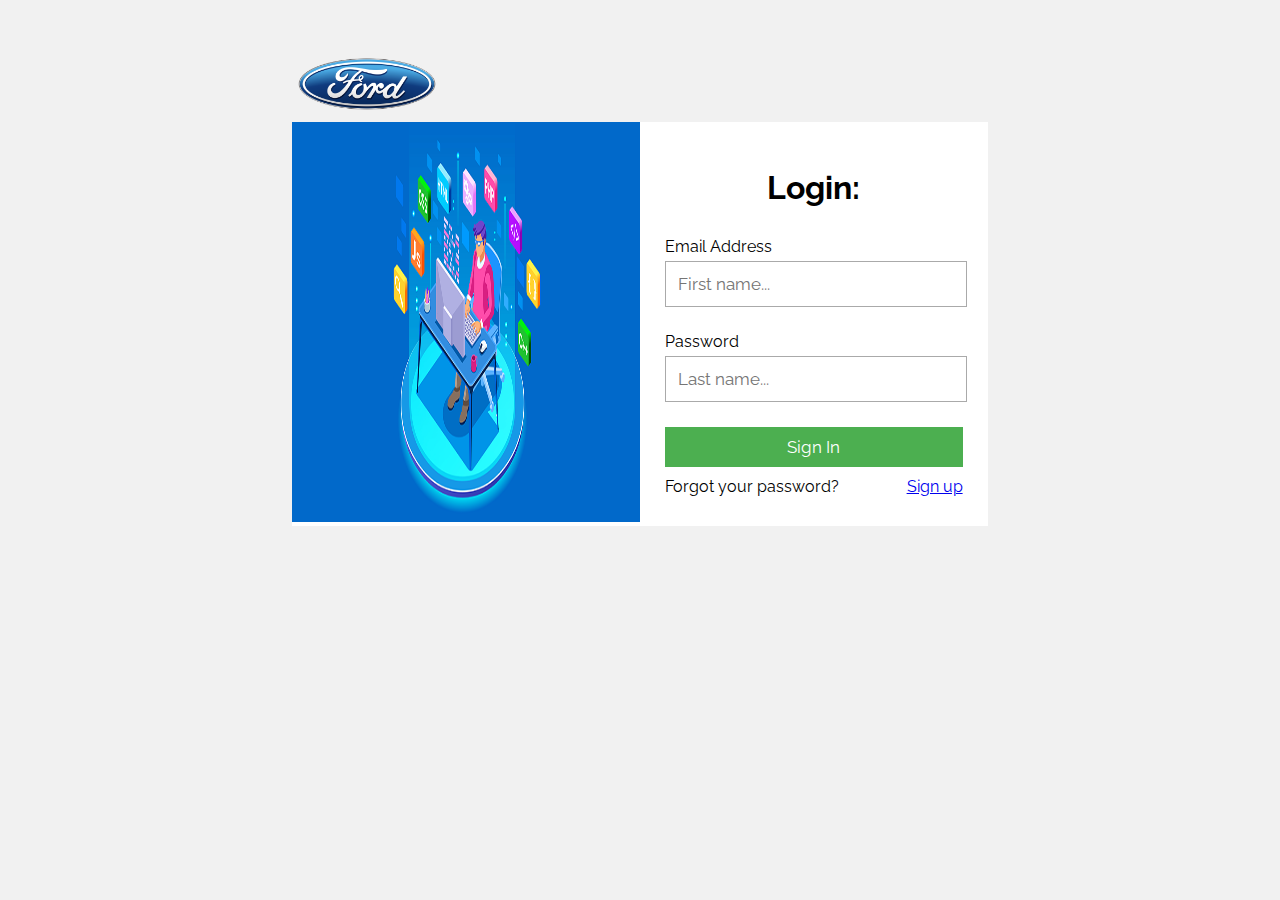
==== index.html @ 46ed227c "change in resposive screen in login page" ====
<!DOCTYPE html>
<html>
<meta name="viewport" content="width=device-width, initial-scale=1.0">
<link href="https://fonts.googleapis.com/css?family=Raleway" rel="stylesheet">

<head>
    <link rel="stylesheet" href="./assets/css/custom.css">
</head>

<body class="bg-off-white">
    <div class="bg-off-white">
        <form id="regFormlogin">
            <div class="text-center">
                <img src="./assets/image/ford-logo.png" width="150px">
            </div>
            <div class="bg-white">
                <div class="row">
                    <div class="column-image box-size hide">
                        <img src="./assets/image/development.png" class="w-100 height-form">
                    </div>
                    <div class="column-form box-size height-form" style="padding: 25px;">
                        <div>
                            <h1>Login:</h1>
                            <div class="padding-tb">
                                Email Address
                                <input placeholder="First name..." name="fname" class="form-control border-b">
                            </div>
                            <div class="padding-tb">
                                Password
                                <input placeholder="Last name..." name="lname" class="form-control border-b">
                            </div>
                        </div>
                        <div class="padding-tb">
                            <button type="button" class="border-r">Sign In</button>
                        </div>
                        <div>
                            <span>Forgot your password?</span><span class="float-r"> <a href="register.html"> Sign up
                                </a></span>
                        </div>
                    </div>
                </div>
            </div>

        </form>
    </div>

</body>

</html>
---- assets/css/custom.css ----
.box-size {
  box-sizing: border-box;
}
/* body {
  background-color: #f1f1f1;
} */

#regForm {
  background-color: #ffffff;
  /* margin: 100px auto; */
  font-family: Raleway;
  width: 50%;
  min-width: 350px;
  height: 400px;
}
#regForm1 {
  /* margin: 100px auto; */
  font-family: Raleway;
  width: 50%;
  min-width: 350px;
}
#regFormlogin {
  /* background-color: #ffffff; */
  margin: 50px auto;
  font-family: Raleway;
  /* padding: 40px; */
  width: 55%;
  /* height: 300; */
  min-width: 480px;
}

h1 {
  text-align: center;  
}

input {
  padding-left: 12px;
  padding-top: 12px;
  padding-bottom: 12px;
  margin-top: 5px;
  margin-bottom: 5px;
  width: 100%;
  font-size: 17px;
  font-family: Raleway;
  border: 1px solid #aaaaaa;
}

/* Mark input boxes that gets an error on validation: */
input.invalid {
  background-color: #ffdddd;
}

/* Hide all steps by default: */
.tab {
  display: none;
}

button {
  background-color: #4CAF50;
  color: #ffffff;
  border: none;
  padding: 10px 20px;
  font-size: 17px;
  font-family: Raleway;
  cursor: pointer;
  width: 100%;
}

button:hover {
  opacity: 0.8;
}

#prevBtn {
  background-color: #bbbbbb;
}

/* Make circles that indicate the steps of the form: */
.step {
  height: 15px;
  width: 15px;
  margin: 0 2px;
  background-color: #bbbbbb;
  border: none;  
  border-radius: 50%;
  display: inline-block;
  opacity: 0.5;
}

.step.active {
  opacity: 1;
}

/* Mark the steps that are finished and valid: */
.step.finish {
  background-color: #4CAF50;
}
.bg-white{
  background-color: #ffffff;
}
.set-m-w{
width: 70%;  margin: 50px auto;
}
.dot-button{
  text-align:center;margin-top: 15px;
}
.w-100{
  width: 100%;
}
.w-50{
  width: 50%;
}

.float-l{
  float: left;
}
.float-r{
  float: right;
}
.row:after {
  content: "";
  display: table;
  clear: both;
}
.column-image {
  float: left;
  width: 50%;
}
.column-form {
  float: left;
  width: 50%;
  /* padding: 25px; */
}
.height-form{
  height: 400px;
}
.height-form-reg{
  height: 400px;
}
.form-control{
  width: 96%;
}
.padding-tb{
  padding-top: 10px;
  padding-bottom: 10px;
}
.margin-tb{
  margin-top: 10px;
  margin-bottom: 10px;
}



/* new css step 1 2 3 */

    /* body {
        font-family: Lucida Sans, Arial, Helvetica, Sans-Serif;
        font-size: 13px;
        margin: 20px;
    } */

    #main {
        width: 55%;
        margin: 50px auto;
        /* border: solid 1px #b2b3b5; */
        -moz-border-radius: 10px;
        /* padding: 20px; */
        /* background-color: #f6f6f6; */
    }

    #header {
        text-align: center;
        border-bottom: solid 1px #b2b3b5;
        margin: 0 0 20px 0;
    }

    fieldset {
        border: none;
        /* width: 320px; */
    }

    legend {
        font-size: 18px;
        margin: 0px;
        padding: 10px 0px;
        color: #b0232a;
        font-weight: bold;
    }

    label {
        display: block;
        margin: 15px 0 5px;
    }

    /* input[type=text],
    input[type=password] {
        width: 300px;
        padding: 5px;
        border: solid 1px #000;
    } */

    .prev,
    .next {
        /* background-color: #b0232a;
        padding: 5px 10px;
        color: #fff; */
        text-decoration: none; 
        background-color: #4CAF50;
        color: #ffffff;
        border: none;
        padding: 10px 20px;
        font-size: 17px;
        font-family: Raleway;
        cursor: pointer;
        /* width: 50%; */
    }

    .prev:hover {
        background-color: #000;
        text-decoration: none;
    }

    .prev {
        float: left;
    }

    .next {
        float: right;
    }

    #steps {
        list-style: none;
        width: 100%;
        overflow: hidden;
        margin: 0px;
        padding: 0px;
    }

    #steps li {
        font-size: 24px;
        float: left;
        padding: 10px;
        color: #b0b1b3;
    }

    #steps li span {
        font-size: 11px;
        display: block;
    }

    #steps li.current {
        color: #000;
    }

    #makeWizard {
        background-color: #b0232a;
        color: #fff;
        padding: 5px 10px;
        text-decoration: none;
        font-size: 18px;
    }

    #makeWizard:hover {
        background-color: #000;
    }




@media (min-width: 0) and (max-width: 576px) {
  .hide{
    display: none;
  }
   .column-form{
    width: 100% !important;
  }
   #steps li{
    font-size: 31px!important;
  }
   #main{
    width: 90%;
  }
  .bg-off-white{
    background-color: white;
  }
  .text-center{
    text-align: center;
  }
    .border-b{
    border: none;
    border-bottom: 1px solid #ccc;;
  }
  .border-r{
    border-radius: 25px !important;
  }
}
@media (min-width: 576px) and (max-width: 768px) {
   .hide{
    display: none;
  }
   .column-form{
    width: 100% !important;
  }
   #steps li{
    font-size: 30px!important;
  }
   #main{
    width: 50%;
  }
  .bg-off-white{
    background-color: white;
  }
  .text-center{
    text-align: center;
  }
  .border-b{
    border: none;
    border-bottom: 1px solid #ccc;;
  }
    .border-r{
    border-radius: 25px !important;
  }
}
@media (min-width: 768px) and (max-width: 992px) {

  #main{
    width: 80%;
  } 
  .bg-off-white{
    background-color: #f1f1f1;
  }
  .body{
    background-color: #f1f1f1 !important;
  }
}
@media (min-width: 992px) and (max-width: 1199px) {
    #steps li{
    padding-left: 10px !important;
  }
  .bg-off-white{
    background-color: #f1f1f1;
  }
  .body{
    background-color: #f1f1f1 !important;
  }
}
@media (min-width: 1200px) {
  #steps li{
    padding-left: 35px !important;
  }
   .bg-off-white{
    background-color: #f1f1f1;
  }
  .body{
    background-color: #f1f1f1;
  }
}
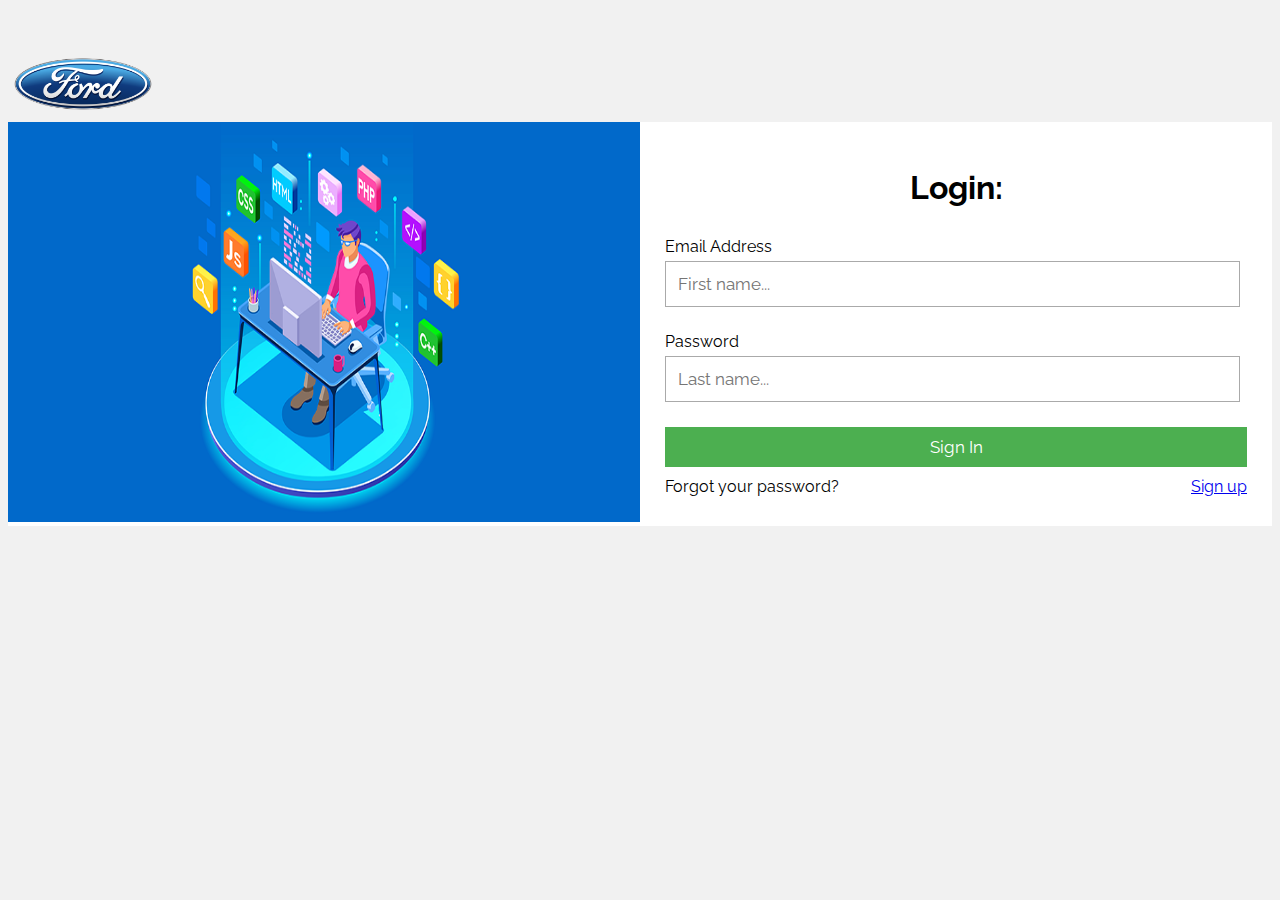
==== commit 8cd80fa3: "add left button and make reposive for mobile" ====
--- a/index.html
+++ b/index.html
@@ -10,6 +10,9 @@
 <body class="bg-off-white">
     <div class="bg-off-white">
         <form id="regFormlogin">
+            <div class="hide-b">
+                <img src="./assets/image/ic_back_arrow.png" width="30px">
+            </div>
             <div class="text-center">
                 <img src="./assets/image/ford-logo.png" width="150px">
             </div>
--- a/assets/css/custom.css
+++ b/assets/css/custom.css
@@ -1,32 +1,9 @@
 .box-size {
   box-sizing: border-box;
 }
-/* body {
-  background-color: #f1f1f1;
-} */
-
-#regForm {
-  background-color: #ffffff;
-  /* margin: 100px auto; */
-  font-family: Raleway;
-  width: 50%;
-  min-width: 350px;
-  height: 400px;
-}
-#regForm1 {
-  /* margin: 100px auto; */
-  font-family: Raleway;
-  width: 50%;
-  min-width: 350px;
-}
 #regFormlogin {
-  /* background-color: #ffffff; */
   margin: 50px auto;
   font-family: Raleway;
-  /* padding: 40px; */
-  width: 55%;
-  /* height: 300; */
-  min-width: 480px;
 }
 
 h1 {
@@ -149,22 +126,12 @@
 }
 
 
-
 /* new css step 1 2 3 */
-
-    /* body {
-        font-family: Lucida Sans, Arial, Helvetica, Sans-Serif;
-        font-size: 13px;
-        margin: 20px;
-    } */
 
     #main {
         width: 55%;
         margin: 50px auto;
-        /* border: solid 1px #b2b3b5; */
         -moz-border-radius: 10px;
-        /* padding: 20px; */
-        /* background-color: #f6f6f6; */
     }
 
     #header {
@@ -175,7 +142,6 @@
 
     fieldset {
         border: none;
-        /* width: 320px; */
     }
 
     legend {
@@ -190,19 +156,8 @@
         display: block;
         margin: 15px 0 5px;
     }
-
-    /* input[type=text],
-    input[type=password] {
-        width: 300px;
-        padding: 5px;
-        border: solid 1px #000;
-    } */
-
     .prev,
     .next {
-        /* background-color: #b0232a;
-        padding: 5px 10px;
-        color: #fff; */
         text-decoration: none; 
         background-color: #4CAF50;
         color: #ffffff;
@@ -211,7 +166,6 @@
         font-size: 17px;
         font-family: Raleway;
         cursor: pointer;
-        /* width: 50%; */
     }
 
     .prev:hover {
@@ -263,9 +217,6 @@
         background-color: #000;
     }
 
-
-
-
 @media (min-width: 0) and (max-width: 576px) {
   .hide{
     display: none;
@@ -321,7 +272,9 @@
   }
 }
 @media (min-width: 768px) and (max-width: 992px) {
-
+  .hide-b{
+    display: none;
+  }
   #main{
     width: 80%;
   } 
@@ -333,6 +286,9 @@
   }
 }
 @media (min-width: 992px) and (max-width: 1199px) {
+  .hide-b{
+    display: none;
+  }
     #steps li{
     padding-left: 10px !important;
   }
@@ -344,6 +300,9 @@
   }
 }
 @media (min-width: 1200px) {
+  .hide-b{
+    display: none;
+  }
   #steps li{
     padding-left: 35px !important;
   }
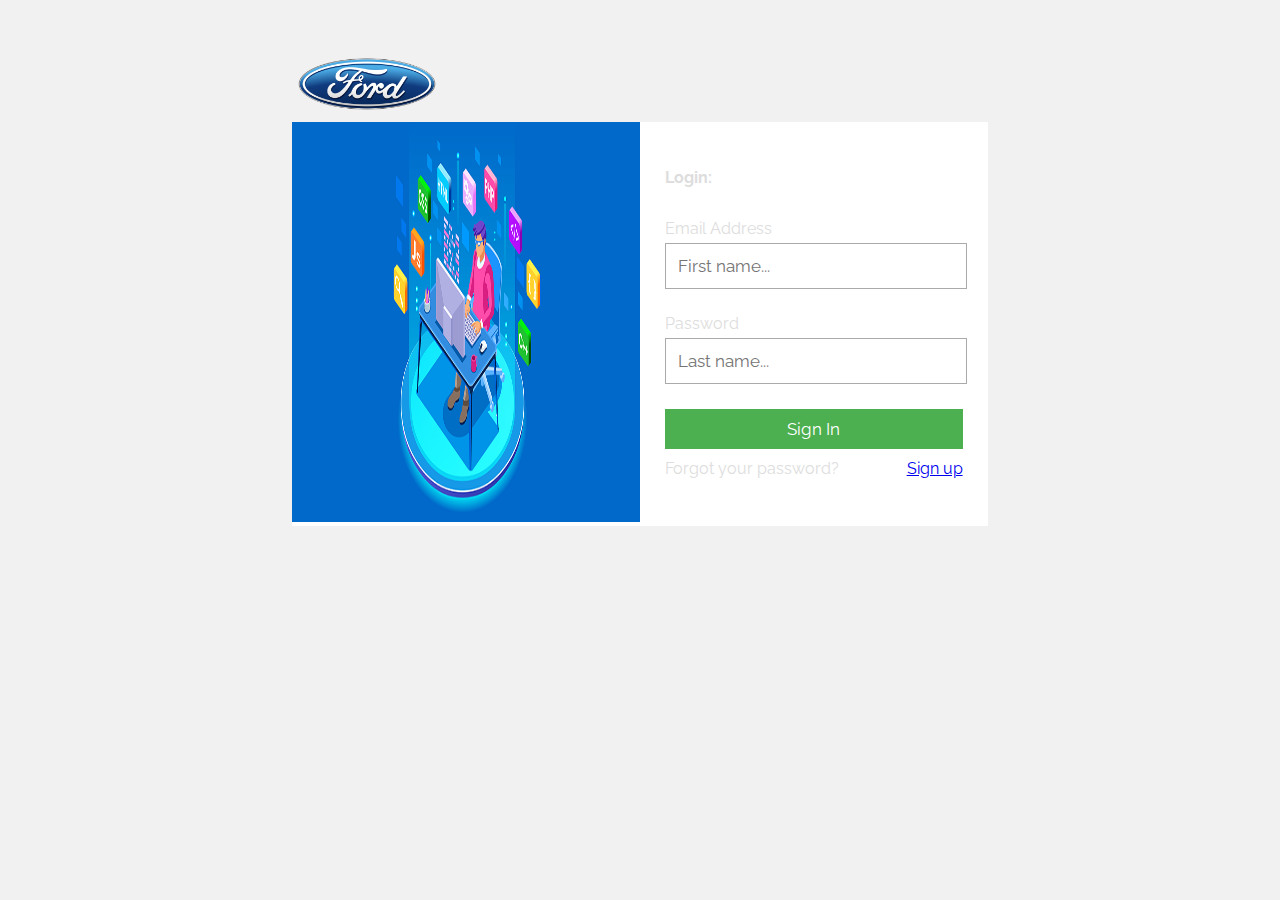
==== commit bf40a9a0: "home page deagin change created" ====
--- a/index.html
+++ b/index.html
@@ -1,6 +1,6 @@
 <!DOCTYPE html>
 <html>
-<meta name="viewport" content="width=device-width, initial-scale=1.0">
+<meta name="viewport" content="width=device-width, initial-scale=1">
 <link href="https://fonts.googleapis.com/css?family=Raleway" rel="stylesheet">
 
 <head>
@@ -23,7 +23,7 @@
                     </div>
                     <div class="column-form box-size height-form" style="padding: 25px;">
                         <div>
-                            <h1>Login:</h1>
+                            <h4>Login:</h4>
                             <div class="padding-tb">
                                 Email Address
                                 <input placeholder="First name..." name="fname" class="form-control border-b">
@@ -34,7 +34,9 @@
                             </div>
                         </div>
                         <div class="padding-tb">
-                            <button type="button" class="border-r">Sign In</button>
+                            <a href="home.html"> <button type="button" class="border-r">
+                                    Sign In
+                                </button></a>
                         </div>
                         <div>
                             <span>Forgot your password?</span><span class="float-r"> <a href="register.html"> Sign up
--- a/assets/css/custom.css
+++ b/assets/css/custom.css
@@ -4,6 +4,7 @@
 #regFormlogin {
   margin: 50px auto;
   font-family: Raleway;
+   width: 55%;
 }
 
 h1 {
@@ -243,6 +244,9 @@
   .border-r{
     border-radius: 25px !important;
   }
+  #regFormlogin { 
+   width: 100%;
+  }
 }
 @media (min-width: 576px) and (max-width: 768px) {
    .hide{
@@ -270,11 +274,12 @@
     .border-r{
     border-radius: 25px !important;
   }
+   #regFormlogin { 
+   width: 100%;
+  }
 }
 @media (min-width: 768px) and (max-width: 992px) {
-  .hide-b{
-    display: none;
-  }
+ 
   #main{
     width: 80%;
   } 
@@ -312,4 +317,315 @@
   .body{
     background-color: #f1f1f1;
   }
+}
+
+/* nav */
+ @media all and (max-width:992px) {
+
+        .offcanvas-header {
+            display: block;
+        }
+
+        .mobile-offcanvas {
+            visibility: hidden;
+            transform: translateX(-100%);
+            border-radius: 0;
+            display: block;
+            position: fixed;
+            top: 0;
+            left: 0;
+            height: 100%;
+            z-index: 1200;
+            width: 80%;
+            overflow-y: scroll;
+            overflow-x: hidden;
+            transition: visibility .2s ease-in-out, transform .2s ease-in-out;
+        }
+
+        .mobile-offcanvas.show {
+            visibility: visible;
+            transform: translateX(0);
+        }
+    }
+
+    body.offcanvas-active {
+        overflow: hidden;
+    }
+
+    .offcanvas-header {
+        display: none;
+    }
+
+    .screen-overlay {
+        width: 0%;
+        height: 100%;
+        z-index: 30;
+        position: fixed;
+        top: 0;
+        left: 0;
+        opacity: 0;
+        visibility: hidden;
+        background-color: rgba(34, 34, 34, 0.6);
+        transition: opacity .2s linear, visibility .1s, width 1s ease-in;
+    }
+
+    .screen-overlay.show {
+        transition: opacity .5s ease, width 0s;
+        opacity: 1;
+        width: 100%;
+        visibility: visible;
+    }
+
+
+    /* search bar */
+    .openBtn {
+  background: #f1f1f1;
+  border: none;
+  padding: 10px 15px;
+  font-size: 20px;
+  cursor: pointer;
+}
+
+.openBtn:hover {
+  background: #bbb;
+}
+
+.overlay {
+  height: 100%;
+  width: 100%;
+  display: none;
+  position: fixed;
+  z-index: 1;
+  top: 0;
+  left: 0;
+  background-color: white;
+
+}
+
+.overlay-content {
+  position: relative;
+  top: 0%;
+  width: 100%;
+  text-align: center;
+  margin-top: 30px;
+  margin: auto;
+}
+
+.overlay .closebtn {
+  position: absolute;
+  top: 20px;
+  right: 45px;
+  font-size: 60px;
+  cursor: pointer;
+  color: white;
+}
+
+.overlay .closebtn:hover {
+  color: #000;
+}
+
+.overlay input[type=text] {
+  padding: 15px;
+  font-size: 17px;
+  border: none;
+  float: left;
+  width: 70%;
+ background-color:#eee;
+}
+
+.overlay input[type=text]:hover {
+  background: #f1f1f1;
+}
+
+.overlay button {
+  float: left;
+  width: 15%;
+  padding: 15px;
+  /* background-color:#eee; */
+  color: #fff;
+    background-color: #6c757d;
+  font-size: 17px;
+  border: none;
+  cursor: pointer;
+  /* color: #000; */
+}
+
+.overlay button:hover {
+  background: #bbb;
+}
+
+
+/* slider */
+
+
+@media (max-width: 768px) {
+    .carousel-inner .carousel-item > div {
+        display: none;
+    }
+    .carousel-inner .carousel-item > div:first-child {
+        display: block;
+    }
+}
+
+.carousel-inner .carousel-item.active,
+.carousel-inner .carousel-item-next,
+.carousel-inner .carousel-item-prev {
+    display: flex;
+}
+
+/* display 3 */
+@media (min-width: 768px) {
+    
+    .carousel-inner .carousel-item-right.active,
+    .carousel-inner .carousel-item-next {
+      transform: translateX(33.333%);
+    }
+    
+    .carousel-inner .carousel-item-left.active, 
+    .carousel-inner .carousel-item-prev {
+      transform: translateX(-33.333%);
+    }
+}
+
+.carousel-inner .carousel-item-right,
+.carousel-inner .carousel-item-left{ 
+  transform: translateX(0);
+}
+
+.multi-item-carousel .carousel-inner > .item {
+  transition: 500ms ease-in-out left;
+}
+.multi-item-carousel .carousel-inner .active.left {
+  left: -33%;
+}
+.multi-item-carousel .carousel-inner .active.right {
+  left: 33%;
+}
+.multi-item-carousel .carousel-inner .next {
+  left: 33%;
+}
+.multi-item-carousel .carousel-inner .prev {
+  left: -33%;
+}
+@media all and (transform-3d), (-webkit-transform-3d) {
+  .multi-item-carousel .carousel-inner > .item {
+    transition: 500ms ease-in-out left;
+    transition: 500ms ease-in-out all;
+    -webkit-backface-visibility: visible;
+            backface-visibility: visible;
+    transform: none !important;
+  }
+}
+.multi-item-carousel .carouse-control.left,
+.multi-item-carousel .carouse-control.right {
+  background-image: none;
+}
+body {
+  background: #333;
+  color: #ddd;
+}
+h1 {
+  color: white;
+  font-size: 2.25em;
+  text-align: center;
+  margin-top: 1em;
+  margin-bottom: 2em;
+  text-shadow: 0px 2px 0px #000000;
+}
+.owl-carousel {
+-ms-touch-action: pan-y;
+touch-action: pan-y;
+}
+or
+.owl-carousel {
+-ms-touch-action: none;
+touch-action: none;
+}
+/* color */
+.bg-grew{
+  background-color: #eee;
+}
+.bg-ll-blue{
+  
+  background-color: #a2ffe2;
+}
+.bg-ll-green{
+  
+  background-color: #bafebc;
+}
+.bg-l-blue{
+  background-color: #eff7fa;
+}
+.text-l-blue{
+  color: #25a3b5;
+}
+/* clor end */
+.h-90{
+  height: 90px;
+}
+.h-150{
+  height: 150px;
+}
+.bg-pro-color{
+  background-color: whitesmoke;
+}
+.h-w-box{
+  /* width: 120px; */
+  height: 120px;
+}
+.bor-r{
+      border-radius: 0px 10px 10px 0px !important;
+}
+.bor-l{
+      border-radius: 10px 0px 0px 10px !important;
+      background-color: #eee !important;
+}
+.inpu-h{
+  height: calc(1.5em + .75rem + 2px) !important;
+}
+.p-01{
+  padding: 1px !important;
+}
+.p-02{
+  padding: 2px !important;
+}
+.h-product{
+  height: 170px;
+  border-radius: 10px;
+}
+.owl-theme .owl-controls .owl-page {
+    display: inline-block;
+}
+#main-owl-demo.owl-theme .owl-controls{
+text-align: center;
+margin-top: -20px;
+background-color: white;
+}
+#owl-demo.owl-theme .owl-controls{
+display: none !important;
+}
+#product-owl-demo.owl-theme .owl-controls{
+display: none !important;
+}
+#prod-owl-demo.owl-theme .owl-controls{
+display: none !important;
+}
+#prods-owl-demo.owl-theme .owl-controls{
+display: none !important;
+}
+#pros-owl-demo.owl-theme .owl-controls{
+display: none !important;
+}
+#main-owl-demo.owl-theme .owl-controls .owl-page span {
+  
+    background: none repeat scroll 0 0 white;
+    border-radius: 20px;
+    display: block;
+    height: 12px;
+    margin: 5px 7px;
+    opacity: 0.9;
+    width: 12px;
+}
+.box-shadow{
+      box-shadow: 0 2px 6px 0 rgb(0 0 0 / 20%);
 }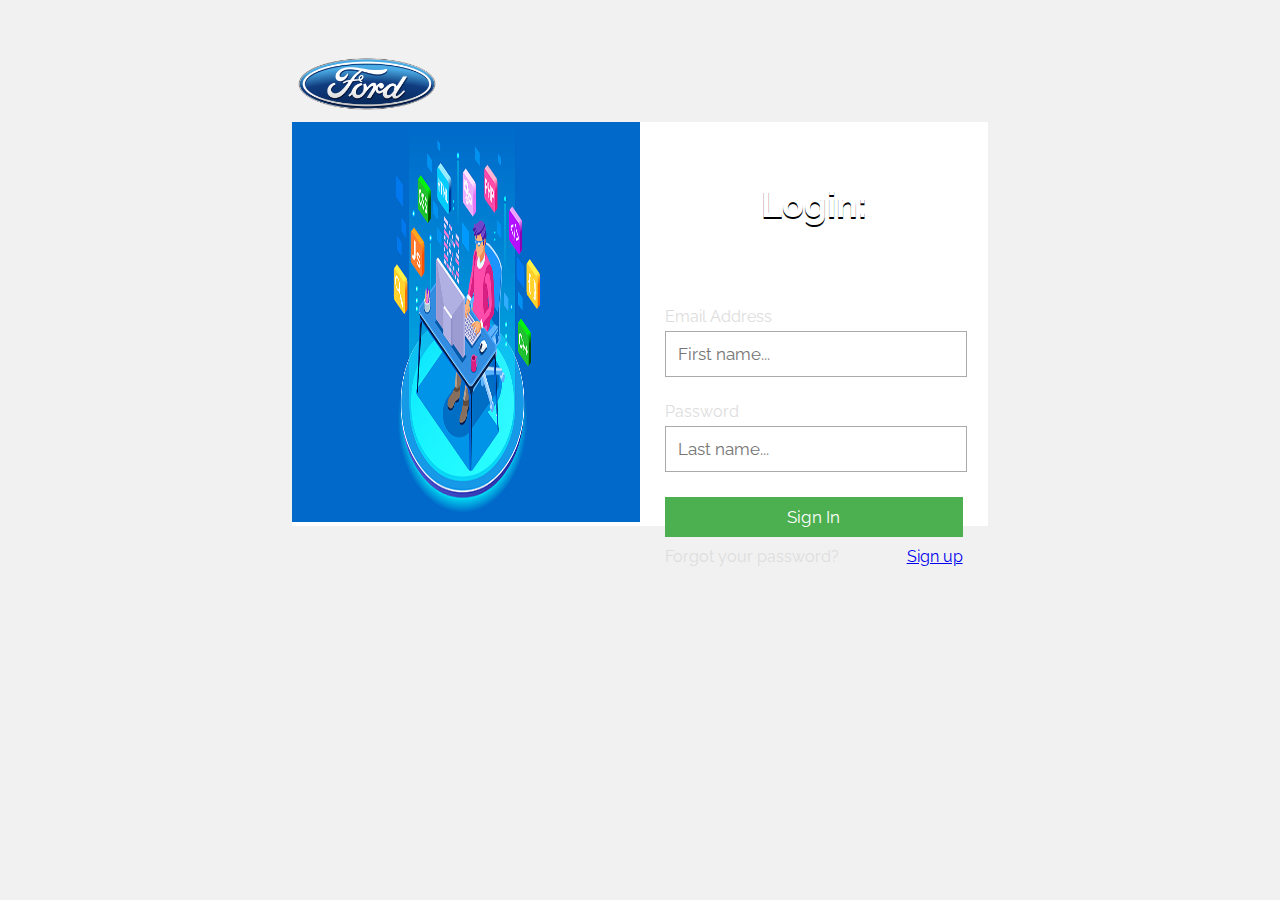
==== commit d219d5de: "home page created and icon chnage" ====
--- a/index.html
+++ b/index.html
@@ -23,7 +23,7 @@
                     </div>
                     <div class="column-form box-size height-form" style="padding: 25px;">
                         <div>
-                            <h4>Login:</h4>
+                            <h1>Login:</h1>
                             <div class="padding-tb">
                                 Email Address
                                 <input placeholder="First name..." name="fname" class="form-control border-b">
@@ -34,9 +34,7 @@
                             </div>
                         </div>
                         <div class="padding-tb">
-                            <a href="home.html"> <button type="button" class="border-r">
-                                    Sign In
-                                </button></a>
+                            <a href="home.html"> <button type="button" class="border-r">Sign In</button></a>
                         </div>
                         <div>
                             <span>Forgot your password?</span><span class="float-r"> <a href="register.html"> Sign up
--- a/assets/css/custom.css
+++ b/assets/css/custom.css
@@ -424,14 +424,14 @@
   color: #000;
 }
 
-.overlay input[type=text] {
+/* .overlay input[type=text] {
   padding: 15px;
   font-size: 17px;
   border: none;
   float: left;
   width: 70%;
  background-color:#eee;
-}
+} */
 
 .overlay input[type=text]:hover {
   background: #f1f1f1;
@@ -543,7 +543,7 @@
 }
 /* color */
 .bg-grew{
-  background-color: #eee;
+  background-color: #eee !important;
 }
 .bg-ll-blue{
   
@@ -559,20 +559,35 @@
 .text-l-blue{
   color: #25a3b5;
 }
+.bg-side{
+  background-color: #24a3b5;
+}
+.bg-orage{
+ background-image: -webkit-linear-gradient(
+0deg
+,#ff934b 0%,#ff5e62 100%);
+}
 /* clor end */
-.h-90{
-  height: 90px;
-}
+
 .h-150{
   height: 150px;
 }
 .bg-pro-color{
   background-color: whitesmoke;
+}
+.avatar{
+    vertical-align: middle;
+  width: 50px;
+  height: 50px;
+  border-radius: 50%;
 }
 .h-w-box{
   /* width: 120px; */
   height: 120px;
 }
+.bor-all{
+  border-radius: 5px;
+}
 .bor-r{
       border-radius: 0px 10px 10px 0px !important;
 }
@@ -580,9 +595,21 @@
       border-radius: 10px 0px 0px 10px !important;
       background-color: #eee !important;
 }
+.inp-fous{
+  box-shadow: none !important;
+}
+.border-rr{
+  border-radius: 0px 7px 7px 0px;
+}
+.border-rl{
+  border-radius: 7px 0px 0px 7px;
+}
 .inpu-h{
   height: calc(1.5em + .75rem + 2px) !important;
 }
+.w-icon{
+  width: 24px;
+}
 .p-01{
   padding: 1px !important;
 }
@@ -590,15 +617,15 @@
   padding: 2px !important;
 }
 .h-product{
-  height: 170px;
-  border-radius: 10px;
+  height: 160px;
+  /* border-radius: 10px; */
 }
 .owl-theme .owl-controls .owl-page {
     display: inline-block;
 }
 #main-owl-demo.owl-theme .owl-controls{
 text-align: center;
-margin-top: -20px;
+margin-top: -28px;
 background-color: white;
 }
 #owl-demo.owl-theme .owl-controls{
@@ -628,4 +655,46 @@
 }
 .box-shadow{
       box-shadow: 0 2px 6px 0 rgb(0 0 0 / 20%);
-}+}
+
+ @media all and (max-width:992px) {
+
+        .offcanvas-header {
+            display: block;
+        }
+
+        .mobile-offcanvas {
+            visibility: hidden;
+            transform: translateX(-100%);
+            border-radius: 0;
+            display: block;
+            position: fixed;
+            top: 0;
+            left: 0;
+            height: 100%;
+            z-index: 1200;
+            width: 80%;
+            overflow-y: scroll;
+            overflow-x: hidden;
+            transition: visibility .2s ease-in-out, transform .2s ease-in-out;
+        }
+
+        .mobile-offcanvas.show {
+            visibility: visible;
+            transform: translateX(0);
+        }
+    }
+/* search */
+.border-three{
+  /* border-left: 0px solid #ccc; */
+    border-bottom: 1px solid #ccc;
+    border-top: 1px solid #ccc;
+    border-right: 1px solid #ccc;
+}
+.border-three-button{
+      border-top: 1px solid #ccc;
+    /* border-right: 1px solid #ccc; */
+    border-bottom: 1px solid #ccc;
+    border-left: 1px solid #ccc;
+}
+/* search */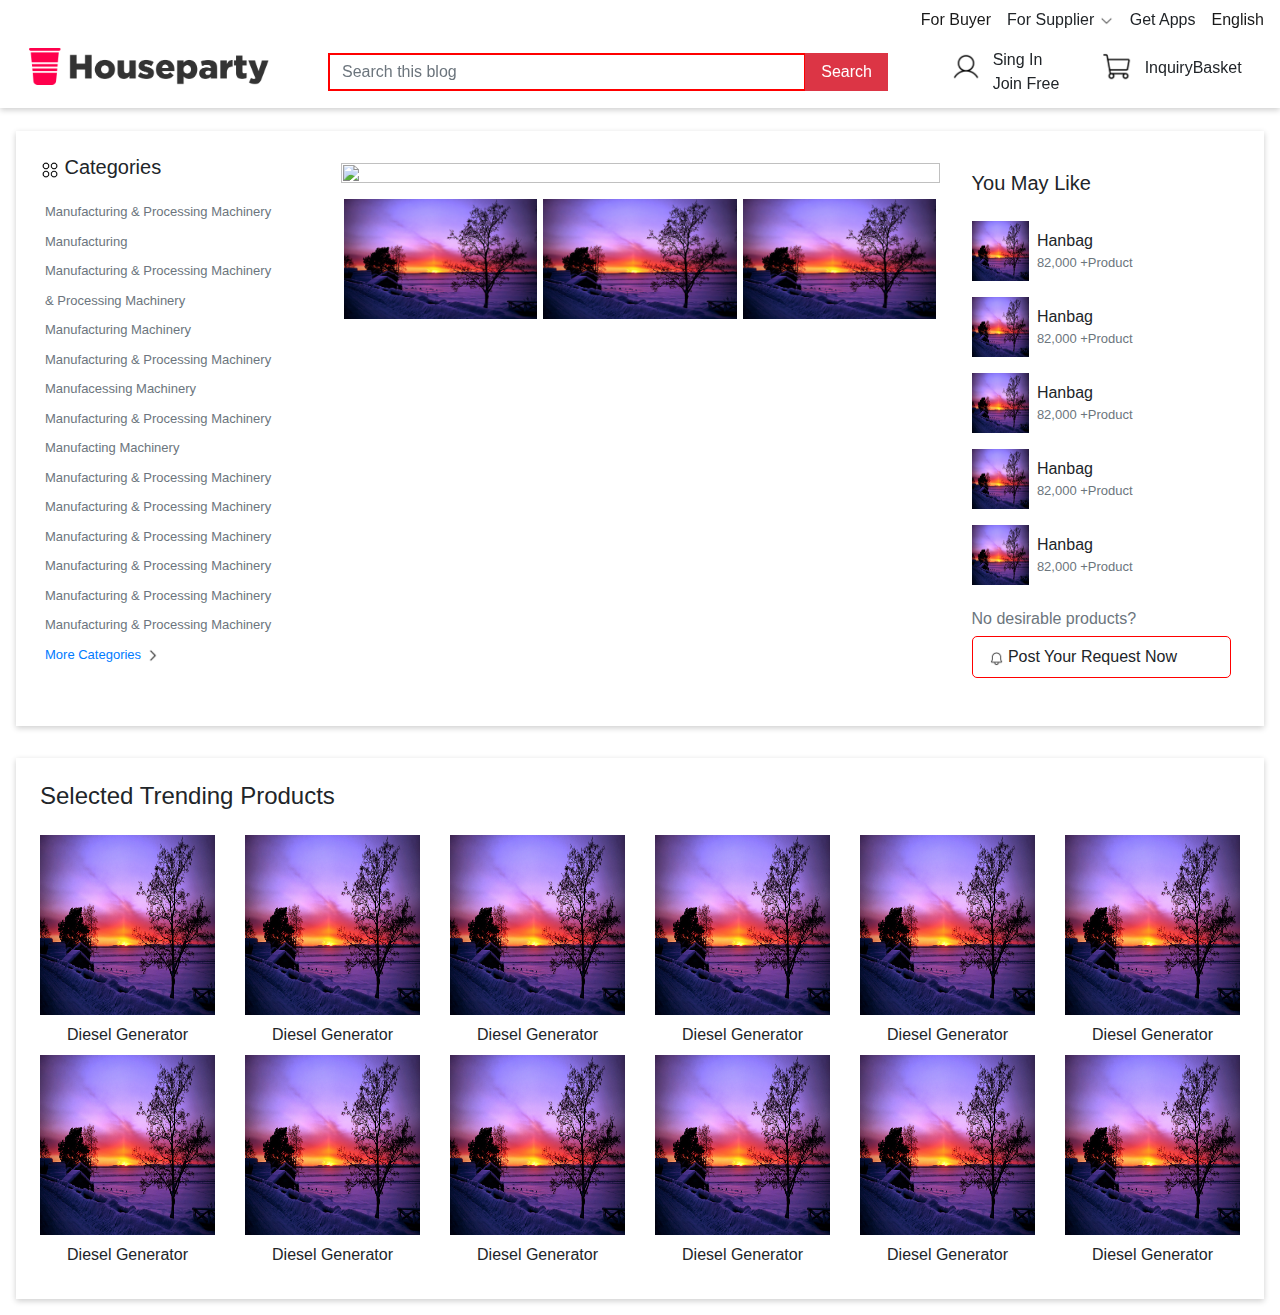
==== commit 254c49c8: "chnage file name" ====
--- a/index.html
+++ b/index.html
@@ -5,48 +5,500 @@
 
 <head>
     <link rel="stylesheet" href="./assets/css/custom.css">
+    <link rel="stylesheet" href="./assets/css/custom576.css">
+    <link rel="stylesheet" href="./assets/css/custom768.css">
+    <link rel="stylesheet" href="./assets/css/custom992.css">
+    <link rel="stylesheet" href="./assets/css/custom1199.css">
+    <link rel="stylesheet" href="./assets/css/custom1200.css">
+    <!-- jQuery -->
+    <script src="https://code.jquery.com/jquery-2.2.4.min.js"
+        integrity="sha256-BbhdlvQf/xTY9gja0Dq3HiwQF8LaCRTXxZKRutelT44=" crossorigin="anonymous"></script>
+
+    <!-- Bootstrap files (jQuery first, then Popper.js, then Bootstrap JS) -->
+    <link href="https://stackpath.bootstrapcdn.com/bootstrap/4.4.1/css/bootstrap.min.css" rel="stylesheet"
+        type="text/css" />
+    <script src="https://stackpath.bootstrapcdn.com/bootstrap/4.4.1/js/bootstrap.bundle.min.js"
+        type="text/javascript"></script>
+    <link href="./assets/css/owl.carousel.css" rel="stylesheet" type="text/css" />
+    <script src="./assets/js/jquery-1.9.1.min.js"></script>
+    <style>
+        .dropdown-toggle::after {
+            content: none;
+        }
+    </style>
 </head>
 
-<body class="bg-off-white">
-    <div class="bg-off-white">
-        <form id="regFormlogin">
-            <div class="hide-b">
-                <img src="./assets/image/ic_back_arrow.png" width="30px">
+<body class="">
+    <nav id="myOverlays" class="navbar fixed-top navbar-light bg-white box-shadow p-0" style="display: inherit;">
+        <div class="d-flex justify-content-end">
+            <div>
+                <nav class="navbar navbar-expand-sm navbar-light p-2">
+                    <div class="collapse navbar-collapse" id="navbarSupportedContent">
+                        <ul class="navbar-nav mr-auto">
+                            <li class="nav-item active">
+                                <a class="nav-link py-0">For Buyer <span class="sr-only">
+                                    </span>
+                                </a>
+                            </li>
+                            <li class="nav-item dropdown">
+                                <a class="nav-link py-0 dropdown-toggle content text-body" id="navbarDropdown"
+                                    role="button" data-hover="dropdown" data-toggle="dropdown" aria-haspopup="true"
+                                    aria-expanded="false">
+                                    For Supplier
+                                    <img src="./assets/image/caret-down-light.png" class="w-arrow" alt="">
+                                </a>
+                                <div class="dropdown-menu" style="right: 0;left: unset;"
+                                    aria-labelledby="navbarDropdown">
+                                    <a class="dropdown-item">Action</a>
+                                    <a class="dropdown-item">Another action</a>
+                                    <div class="dropdown-divider"></div>
+                                    <a class="dropdown-item">Something else here</a>
+                                </div>
+                            </li>
+                            <li class="nav-item text-body">
+                                <a class="nav-link py-0 text-body">Get Apps</a>
+                            </li>
+                            <li class="nav-item active">
+                                <a class="nav-link py-0">English<span class="sr-only">
+                                    </span>
+                                </a>
+                            </li>
+                        </ul>
+                    </div>
+                </nav>
             </div>
-            <div class="text-center">
-                <img src="./assets/image/ford-logo.png" width="150px">
+
+        </div>
+        <div class="d-flex justify-content-around  mb-1">
+            <div class="p-2 " style="width: 20%;">
+                <img src="./assets/image/logo.png" alt="" class="w-100">
             </div>
-            <div class="bg-white">
-                <div class="row">
-                    <div class="column-image box-size hide">
-                        <img src="./assets/image/development.png" class="w-100 height-form">
-                    </div>
-                    <div class="column-form box-size height-form" style="padding: 25px;">
-                        <div>
-                            <h1>Login:</h1>
-                            <div class="padding-tb">
-                                Email Address
-                                <input placeholder="First name..." name="fname" class="form-control border-b">
-                            </div>
-                            <div class="padding-tb">
-                                Password
-                                <input placeholder="Last name..." name="lname" class="form-control border-b">
-                            </div>
-                        </div>
-                        <div class="padding-tb">
-                            <a href="home.html"> <button type="button" class="border-r">Sign In</button></a>
-                        </div>
-                        <div>
-                            <span>Forgot your password?</span><span class="float-r"> <a href="register.html"> Sign up
-                                </a></span>
-                        </div>
+            <div class="p-2 my-auto" style="width: 45%;">
+                <div class="input-group">
+                    <input type="text" class="form-control inp-fous search-bro" placeholder="Search this blog">
+                    <!-- <img src="./assets/image/shopping-cart-light.png" class="w-icon" alt=""> -->
+                    <div class="input-group-append">
+
+                        <button class="btn btn-secondary px-3 font-wseight-normal py-0 bg-danger border-0"
+                            style="border-radius: 0%;" type="button">
+                            Search
+                        </button>
                     </div>
                 </div>
             </div>
-
-        </form>
+            <div class="p-2 " style="width: 25%;">
+                <div class="row m-0">
+                    <div class="col-sm-6 p-0">
+                        <div class="row w-100 p-0 m-0">
+                            <div class="col-sm-3 w-100 p-0">
+                                <img class="w-100 p-1" src="./assets/image/user-light.png" alt="Card image" />
+                            </div>
+                            <div class="col-sm-9 px-2 m-0 w-100">
+                                <div class="card-body-right">
+                                    <p class="card-text m-0">Sing In</p>
+                                    <p class="card-text m-0">Join Free</p>
+
+                                </div>
+                            </div>
+                        </div>
+                    </div>
+                    <div class="col-sm-6 p-0">
+                        <div class="row w-100 p-0 m-0">
+                            <div class="col-sm-3 w-100 p-0">
+                                <img class="w-100 p-1" src="./assets/image/shopping-cart-light.png" alt="Card image" />
+                            </div>
+                            <div class="col-sm-9 px-2 m-0 w-100">
+
+                                <p class=" m-0 set-l">InquiryBasket</p>
+
+                            </div>
+                        </div>
+                    </div>
+                </div>
+            </div>
+        </div>
+        </div>
+        </div>
+    </nav>
+    <div style="margin-top: 9%;"></div>
+    <div class="p-3">
+        <div class="box-shadow p-4">
+            <div class="row">
+                <div class="col-3 col-md-3 col-sm-3 col-xl-3 col-lg-3">
+                    <div>
+                        <img src="./assets/image/circles-four-light.png" class="icon-cat" alt="">
+                        <span class="font-wseight-bold h5">Categories</span>
+                    </div>
+                    <div class="pt-3">
+                        <div style="padding: 5px;" class="font-ws text-secondary">Manufacturing & Processing Machinery
+                        </div>
+                        <div style="padding: 5px;" class="font-ws text-secondary">Manufacturing </div>
+                        <div style="padding: 5px;" class="font-ws text-secondary">Manufacturing & Processing Machinery
+                        </div>
+                        <div style="padding: 5px;" class="font-ws text-secondary"> & Processing Machinery</div>
+                        <div style="padding: 5px;" class="font-ws text-secondary">Manufacturing Machinery</div>
+                        <div style="padding: 5px;" class="font-ws text-secondary">Manufacturing & Processing Machinery
+                        </div>
+                        <div style="padding: 5px;" class="font-ws text-secondary">Manufacessing Machinery</div>
+                        <div style="padding: 5px;" class="font-ws text-secondary">Manufacturing & Processing Machinery
+                        </div>
+                        <div style="padding: 5px;" class="font-ws text-secondary">Manufacting Machinery</div>
+                        <div style="padding: 5px;" class="font-ws text-secondary">Manufacturing & Processing Machinery
+                        </div>
+                        <div style="padding: 5px;" class="font-ws text-secondary">Manufacturing & Processing Machinery
+                        </div>
+                        <div style="padding: 5px;" class="font-ws text-secondary">Manufacturing & Processing Machinery
+                        </div>
+                        <div style="padding: 5px;" class="font-ws text-secondary">Manufacturing & Processing Machinery
+                        </div>
+                        <div style="padding: 5px;" class="font-ws text-secondary">Manufacturing & Processing Machinery
+                        </div>
+                        <div style="padding: 5px;" class="font-ws text-secondary">Manufacturing & Processing Machinery
+                        </div>
+                        <div style="padding: 5px;" class="font-ws text-primary">More Categories
+                            <img src="./assets/image/caret-right.png" class="text-primary" width="15px" alt="">
+                        </div>
+                    </div>
+                </div>
+                <div class="col-6 col-md-6 col-sm-6 col-xl-6 col-lg-6 p-0">
+                    <div class="p-2">
+                        <div id="home-owl-demo">
+                            <div class="item">
+                                <img src="https://cdn.pixabay.com/photo/2015/04/23/22/00/tree-736885__340.jpg"
+                                    class="w-100 h-50" />
+                            </div>
+                            <div class="item">
+                                <img src="https://cdn.pixabay.com/photo/2015/04/23/22/00/tree-736885__340.jpg"
+                                    class="w-100 h-50" />
+                            </div>
+                            <div class="item">
+                                <img src="https://cdn.pixabay.com/photo/2015/04/23/22/00/tree-736885__340.jpg"
+                                    class="w-100 h-50" />
+                            </div>
+                            <div class="item">
+                                <img src="https://cdn.pixabay.com/photo/2015/04/23/22/00/tree-736885__340.jpg"
+                                    class="w-100 h-50" />
+                            </div>
+                            <div class="item">
+                                <img src="https://cdn.pixabay.com/photo/2015/04/23/22/00/tree-736885__340.jpg"
+                                    class="w-100 h-50" />
+                            </div>
+                        </div>
+                        <div class="row py-2 m-0 w-100">
+                            <div class="col-4" style="padding-right: 3px;padding-left: 3px;">
+                                <img src="./assets/image/2.jpg" class="w-100" style="height: 120px;" />
+                            </div>
+                            <div class="col-4" style="padding-right: 3px;padding-left: 3px;">
+                                <img src="./assets/image/2.jpg" class="w-100" style="height: 120px;" />
+                            </div>
+                            <div class="col-4" style="padding-right: 3px;padding-left: 3px;">
+                                <img src="./assets/image/2.jpg" class="w-100" style="height: 120px;" />
+                            </div>
+                        </div>
+                    </div>
+
+                </div>
+                <div class="col-3 col-md-3 col-sm-3 col-xl-3 col-lg-3 px-4">
+                    <div class="py-3">
+                        <!-- <img src="./assets/image/circles-four-light.png" class="icon-cat" alt=""> -->
+                        <span class="font-wseight-bold h5">You May Like</span>
+                    </div>
+                    <div class="row py-2">
+                        <div class="col-sm-3 pr-0 ">
+                            <img style="height: 60px;" class="w-100" src="./assets/image/2.jpg" alt="Card image" />
+                        </div>
+                        <div class="col-sm-9 px-2 py-2">
+                            <div class="card-body-right">
+                                <p class="m-0 text-body">Hanbag</p>
+                                <p class="m-0 text-secondary font-ws">82,000 +Product</p>
+
+                            </div>
+                        </div>
+                    </div>
+                    <div class="row py-2">
+                        <div class="col-sm-3 pr-0 ">
+                            <img style="height: 60px;" class="w-100" src="./assets/image/2.jpg" alt="Card image" />
+                        </div>
+                        <div class="col-sm-9 px-2 py-2">
+                            <div class="card-body-right">
+                                <p class="m-0 text-body">Hanbag</p>
+                                <p class="m-0 text-secondary font-ws">82,000 +Product</p>
+
+                            </div>
+                        </div>
+                    </div>
+                    <div class="row py-2">
+                        <div class="col-sm-3 pr-0 ">
+                            <img style="height: 60px;" class="w-100" src="./assets/image/2.jpg" alt="Card image" />
+                        </div>
+                        <div class="col-sm-9 px-2 py-2">
+                            <div class="card-body-right">
+                                <p class="m-0 text-body">Hanbag</p>
+                                <p class="m-0 text-secondary font-ws">82,000 +Product</p>
+
+                            </div>
+                        </div>
+                    </div>
+                    <div class="row py-2">
+                        <div class="col-sm-3 pr-0 ">
+                            <img style="height: 60px;" class="w-100" src="./assets/image/2.jpg" alt="Card image" />
+                        </div>
+                        <div class="col-sm-9 px-2 py-2">
+                            <div class="card-body-right">
+                                <p class="m-0 text-body">Hanbag</p>
+                                <p class="m-0 text-secondary font-ws">82,000 +Product</p>
+
+                            </div>
+                        </div>
+                    </div>
+                    <div class="row py-2">
+                        <div class="col-sm-3 pr-0 ">
+                            <img style="height: 60px;" class="w-100" src="./assets/image/2.jpg" alt="Card image" />
+                        </div>
+                        <div class="col-sm-9 px-2 py-2">
+                            <div class="card-body-right">
+                                <p class="m-0 text-body">Hanbag</p>
+                                <p class="m-0 text-secondary font-ws">82,000 +Product</p>
+
+                            </div>
+                        </div>
+                    </div>
+                    <div class="py-3">
+                        <div class="h6 text-secondary">No desirable products?</div>
+                        <div class="px-3 py-2 my-2 border-request">
+                            <img src="./assets/image/bell-light.png" width="15px" alt="">
+                            Post Your Request Now
+                        </div>
+                    </div>
+                </div>
+
+            </div>
+        </div>
     </div>
 
+    <div class="p-3">
+        <div class="box-shadow p-4 ">
+            <div class="pb-3 h4">Selected Trending Products</div>
+            <div class="row">
+                <div class="col-2 col-md-2 col-sm-2 col-xl-2 col-lg-2">
+                    <div class="geeks">
+                        <img src="./assets/image/2.jpg" class="w-product-h" alt="">
+                    </div>
+                    <div class="text-body py-2 text-center">Diesel Generator</div>
+                </div>
+                <div class="col-2 col-md-2 col-sm-2 col-xl-2 col-lg-2">
+                    <div class="geeks">
+                        <img src="./assets/image/2.jpg" class="w-product-h" alt="">
+                    </div>
+                    <div class="text-body py-2 text-center">Diesel Generator</div>
+                </div>
+                <div class="col-2 col-md-2 col-sm-2 col-xl-2 col-lg-2">
+                    <div class="geeks">
+                        <img src="./assets/image/2.jpg" class="w-product-h" alt="">
+                    </div>
+                    <div class="text-body py-2 text-center">Diesel Generator</div>
+                </div>
+                <div class="col-2 col-md-2 col-sm-2 col-xl-2 col-lg-2">
+                    <div class="geeks">
+                        <img src="./assets/image/2.jpg" class="w-product-h" alt="">
+                    </div>
+                    <div class="text-body py-2 text-center">Diesel Generator</div>
+                </div>
+                <div class="col-2 col-md-2 col-sm-2 col-xl-2 col-lg-2">
+                    <div class="geeks">
+                        <img src="./assets/image/2.jpg" class="w-product-h" alt="">
+                    </div>
+                    <div class="text-body py-2 text-center">Diesel Generator</div>
+                </div>
+                <div class="col-2 col-md-2 col-sm-2 col-xl-2 col-lg-2">
+                    <div class="geeks">
+                        <img src="./assets/image/2.jpg" class="w-product-h" alt="">
+                    </div>
+                    <div class="text-body py-2 text-center">Diesel Generator</div>
+                </div>
+                <div class="col-2 col-md-2 col-sm-2 col-xl-2 col-lg-2">
+                    <div class="geeks">
+                        <img src="./assets/image/2.jpg" class="w-product-h" alt="">
+                    </div>
+                    <div class="text-body py-2 text-center">Diesel Generator</div>
+                </div>
+                <div class="col-2 col-md-2 col-sm-2 col-xl-2 col-lg-2">
+                    <div class="geeks">
+                        <img src="./assets/image/2.jpg" class="w-product-h" alt="">
+                    </div>
+                    <div class="text-body py-2 text-center">Diesel Generator</div>
+                </div>
+                <div class="col-2 col-md-2 col-sm-2 col-xl-2 col-lg-2">
+                    <div class="geeks">
+                        <img src="./assets/image/2.jpg" class="w-product-h" alt="">
+                    </div>
+                    <div class="text-body py-2 text-center">Diesel Generator</div>
+                </div>
+                <div class="col-2 col-md-2 col-sm-2 col-xl-2 col-lg-2">
+                    <div class="geeks">
+                        <img src="./assets/image/2.jpg" class="w-product-h" alt="">
+                    </div>
+                    <div class="text-body py-2 text-center">Diesel Generator</div>
+                </div>
+                <div class="col-2 col-md-2 col-sm-2 col-xl-2 col-lg-2">
+                    <div class="geeks">
+                        <img src="./assets/image/2.jpg" class="w-product-h" alt="">
+                    </div>
+                    <div class="text-body py-2 text-center">Diesel Generator</div>
+                </div>
+                <div class="col-2 col-md-2 col-sm-2 col-xl-2 col-lg-2">
+                    <div class="geeks">
+                        <img src="./assets/image/2.jpg" class="w-product-h" alt="">
+                    </div>
+                    <div class="text-body py-2 text-center">Diesel Generator</div>
+                </div>
+            </div>
+
+
+        </div>
+    </div>
+
+
+    <script src="./assets/js/jquery.formtowizard.js"></script>
+    <script src="./assets/js/custom.js"></script>
+    <script src="./assets/js/owl.carousel.js"></script>
+    <script>
+        /**
+     * @preserve
+     * Project: Bootstrap Hover Dropdown
+     * Author: Cameron Spear
+     * Version: v2.2.1
+     * Contributors: Mattia Larentis
+     * Dependencies: Bootstrap's Dropdown plugin, jQuery
+     * Description: A simple plugin to enable Bootstrap dropdowns to active on hover and provide a nice user experience.
+     * License: MIT
+     * Homepage: http://cameronspear.com/blog/bootstrap-dropdown-on-hover-plugin/
+     * Edit: cevataslan.com
+     */
+        ; (function ($, window, undefined) {
+            // outside the scope of the jQuery plugin to
+            // keep track of all dropdowns
+            var $allDropdowns = $();
+
+            // if instantlyCloseOthers is true, then it will instantly
+            // shut other nav items when a new one is hovered over
+            $.fn.dropdownHover = function (options) {
+                // don't do anything if touch is supported
+                // (plugin causes some issues on mobile)
+                if ('ontouchstart' in document) return this; // don't want to affect chaining
+
+                // the element we really care about
+                // is the dropdown-toggle's parent
+                $allDropdowns = $allDropdowns.add(this.parent());
+
+                return this.each(function () {
+                    var $this = $(this),
+                        $parent = $this.parent(),
+                        $dropmenu = $parent.find('.dropdown-menu'),
+                        defaults = {
+                            delay: 10,
+                            hoverDelay: 0,
+                            instantlyCloseOthers: true
+                        },
+                        data = {
+                            delay: $(this).data('delay'),
+                            hoverDelay: $(this).data('hover-delay'),
+                            instantlyCloseOthers: $(this).data('close-others')
+                        },
+                        showEvent = 'show.bs.dropdown',
+                        hideEvent = 'hide.bs.dropdown',
+                        // shownEvent  = 'shown.bs.dropdown',
+                        // hiddenEvent = 'hidden.bs.dropdown',
+                        settings = $.extend(true, {}, defaults, options, data),
+                        timeout, timeoutHover;
+
+                    $parent.hover(function (event) {
+                        // so a neighbor can't open the dropdown
+                        if (!$parent.hasClass('show') && !$this.is(event.target)) {
+                            // stop this event, stop executing any code
+                            // in this callback but continue to propagate
+                            return true;
+                        }
+
+                        openDropdown(event);
+                    }, function () {
+                        // clear timer for hover event
+                        window.clearTimeout(timeoutHover)
+                        timeout = window.setTimeout(function () {
+                            $this.attr('aria-expanded', 'false');
+                            $parent.removeClass('show');
+                            $dropmenu.removeClass('show');
+                            $this.trigger(hideEvent);
+                        }, settings.delay);
+                    });
+
+                    // this helps with button groups!
+                    $this.hover(function (event) {
+                        // this helps prevent a double event from firing.
+                        // see https://github.com/CWSpear/bootstrap-hover-dropdown/issues/55
+                        if (!$parent.hasClass('show') && !$parent.is(event.target)) {
+                            // stop this event, stop executing any code
+                            // in this callback but continue to propagate
+                            return true;
+                        }
+
+                        openDropdown(event);
+                    });
+
+                    // handle submenus
+                    $parent.find('.dropdown-submenu').each(function () {
+                        var $this = $(this);
+                        var subTimeout;
+                        $this.hover(function () {
+                            window.clearTimeout(subTimeout);
+                            $this.children('.dropdown-menu').show();
+                            // always close submenu siblings instantly
+                            $this.siblings().children('.dropdown-menu').hide();
+                        }, function () {
+                            var $submenu = $this.children('.dropdown-menu');
+                            subTimeout = window.setTimeout(function () {
+                                $submenu.hide();
+                            }, settings.delay);
+                        });
+                    });
+
+                    function openDropdown(event) {
+                        if ($this.parents(".navbar").find(".navbar-toggle").is(":visible")) {
+                            // If we're inside a navbar, don't do anything when the
+                            // navbar is collapsed, as it makes the navbar pretty unusable.
+                            return;
+                        }
+
+                        // clear dropdown timeout here so it doesnt close before it should
+                        window.clearTimeout(timeout);
+                        // restart hover timer
+                        window.clearTimeout(timeoutHover);
+
+                        // delay for hover event.  
+                        timeoutHover = window.setTimeout(function () {
+                            $allDropdowns.find(':focus').blur();
+
+                            if (settings.instantlyCloseOthers === true)
+                                $allDropdowns.removeClass('show');
+
+                            // clear timer for hover event
+                            window.clearTimeout(timeoutHover);
+                            $this.attr('aria-expanded', 'true');
+                            $parent.addClass('show');
+                            $dropmenu.addClass('show');
+                            $this.trigger(showEvent);
+                        }, settings.hoverDelay);
+                    }
+                });
+            };
+
+            $(document).ready(function () {
+                // apply dropdownHover to all elements with the data-hover="dropdown" attribute
+                $('[data-hover="dropdown"]').dropdownHover();
+            });
+        })(jQuery, window);
+
+    </script>
 </body>
 
 </html>--- a/assets/css/custom.css
+++ b/assets/css/custom.css
@@ -628,6 +628,11 @@
 margin-top: -28px;
 background-color: white;
 }
+#home-owl-demo.owl-theme .owl-controls{
+text-align: center;
+margin-top: -28px;
+background-color: white;
+}
 #owl-demo.owl-theme .owl-controls{
 display: none !important;
 }
@@ -644,6 +649,16 @@
 display: none !important;
 }
 #main-owl-demo.owl-theme .owl-controls .owl-page span {
+  
+    background: none repeat scroll 0 0 white;
+    border-radius: 20px;
+    display: block;
+    height: 12px;
+    margin: 5px 7px;
+    opacity: 0.9;
+    width: 12px;
+}
+#home-owl-demo.owl-theme .owl-controls .owl-page span {
   
     background: none repeat scroll 0 0 white;
     border-radius: 20px;
@@ -697,4 +712,54 @@
     border-bottom: 1px solid #ccc;
     border-left: 1px solid #ccc;
 }
-/* search */+/* search */
+
+/* home screen destop */
+/* .logo-header{
+  width: 300px;
+  height: 50px;
+} */
+.set-l{
+  line-height: 2.5;
+}
+.search-bro{
+  border-radius: 0px !important;
+  border: 2px solid red !important;
+}
+.w-arrow{
+  width: 15px;
+  height: 15px;
+}
+.content{
+  content: none;
+}
+
+/* categories */
+.icon-cat{
+  width: 20px;
+  height: 20px;
+}
+.font-w{
+  font-size: 14px;
+
+}
+.border-request{
+      border: 1px solid red;
+      border-radius: 5px;
+}
+.geeks { 
+            /* width: 180px; 
+            height: 180px;  */
+            overflow: hidden; 
+            /* margin: 0 auto;  */
+        } 
+      
+        .geeks img { 
+            width: 100%; 
+            transition: 0.5s all ease-in-out; 
+        } 
+      
+        .geeks:hover img { 
+            transform: scale(1.2); 
+        } 
+/* home screen destop */--- a/assets/css/custom576.css
+++ b/assets/css/custom576.css
@@ -0,0 +1,13 @@
+@media (min-width: 0) and (max-width: 576px) {
+.mt-header{
+    margin-top: 116px;
+}
+.w-h-avtar{
+    height: 60px;
+    width: 60px;
+    border-radius: 50%;
+}
+.h-90{
+  height: 90px;
+}
+}--- a/assets/css/custom768.css
+++ b/assets/css/custom768.css
@@ -0,0 +1,13 @@
+@media (min-width: 576px) and (max-width: 768px) {
+.mt-header{
+    margin-top: 17%;
+}
+.w-h-avtar{
+    height: 100px;
+    width: 100px;
+    border-radius: 50%;
+}
+.h-90{
+  height: 150px;
+}
+}--- a/assets/css/custom992.css
+++ b/assets/css/custom992.css
@@ -0,0 +1,20 @@
+@media (min-width: 768px) and (max-width: 992px) {
+.mt-header{
+    margin-top: 17%;
+}
+.h-90{
+  height: 150px;
+}
+.w-h-avtar{
+    height: 140px;
+    width: 140px;
+    border-radius: 50%;
+}
+.font-ws{
+    font-size: 7px;
+}
+.w-product-h{
+    width: 120px !important;
+    height: 120px;
+}
+}--- a/assets/css/custom1199.css
+++ b/assets/css/custom1199.css
@@ -0,0 +1,21 @@
+@media (min-width: 992px) and (max-width: 1199px) {
+.mt-header{
+    margin-top: 6%;
+}
+
+.h-90{
+  height: 150px;
+}
+.w-h-avtar{
+    height: 150px;
+    width: 150px;
+    border-radius: 50%;
+}
+.font-ws{
+    font-size: 10px;
+}
+.w-product-h{
+    width: 150px !important;
+    height: 150px;
+}
+}--- a/assets/css/custom1200.css
+++ b/assets/css/custom1200.css
@@ -0,0 +1,9 @@
+@media (min-width: 1200px) {
+.font-ws{
+    font-size: 13px;
+}
+.w-product-h{
+    width: 180px !important;
+    height: 180px;
+}
+}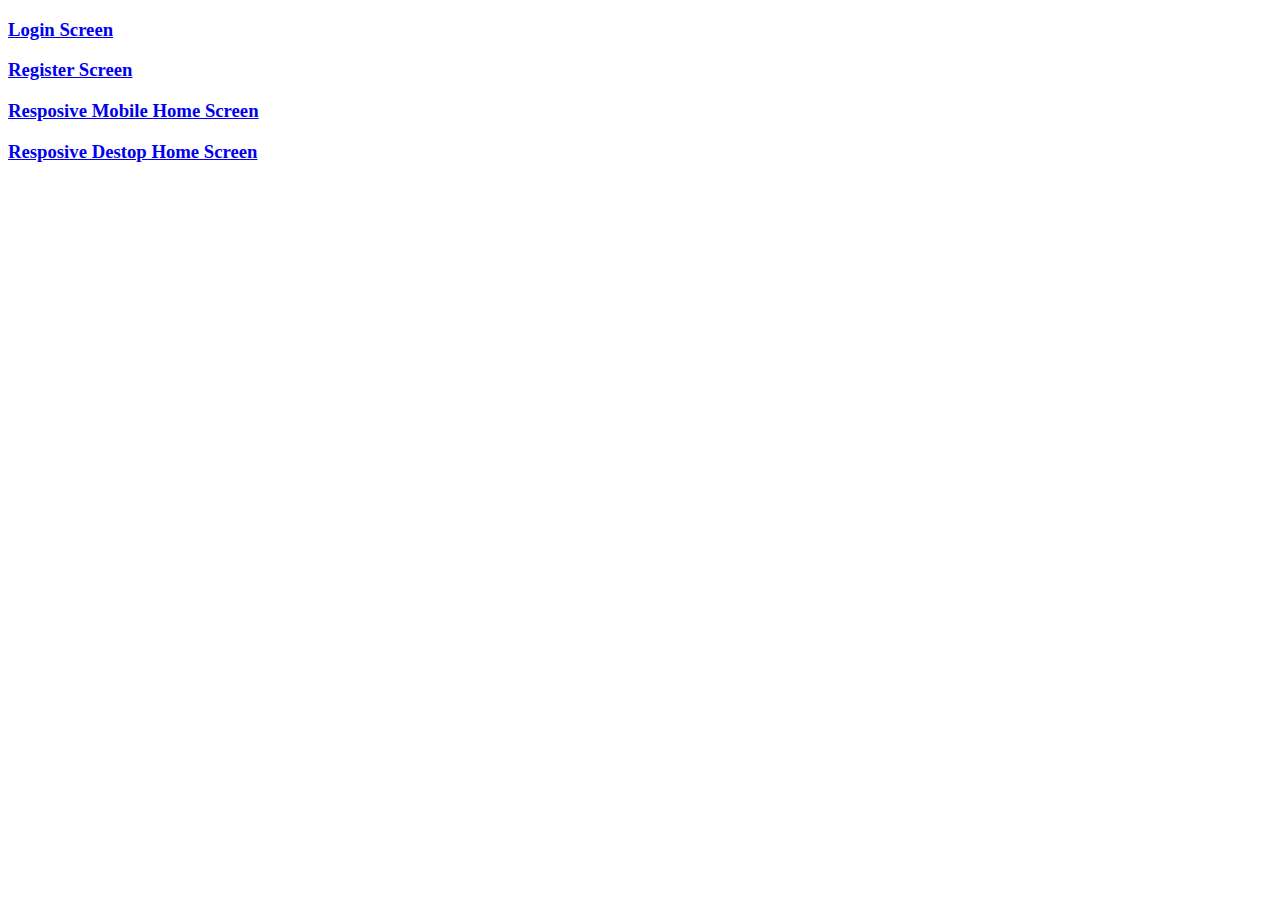
==== commit 72464aad: "desktop home screen with footer" ====
--- a/index.html
+++ b/index.html
@@ -1,504 +1,18 @@
 <!DOCTYPE html>
-<html>
-<meta name="viewport" content="width=device-width, initial-scale=1">
-<link href="https://fonts.googleapis.com/css?family=Raleway" rel="stylesheet">
+<html lang="en">
 
 <head>
-    <link rel="stylesheet" href="./assets/css/custom.css">
-    <link rel="stylesheet" href="./assets/css/custom576.css">
-    <link rel="stylesheet" href="./assets/css/custom768.css">
-    <link rel="stylesheet" href="./assets/css/custom992.css">
-    <link rel="stylesheet" href="./assets/css/custom1199.css">
-    <link rel="stylesheet" href="./assets/css/custom1200.css">
-    <!-- jQuery -->
-    <script src="https://code.jquery.com/jquery-2.2.4.min.js"
-        integrity="sha256-BbhdlvQf/xTY9gja0Dq3HiwQF8LaCRTXxZKRutelT44=" crossorigin="anonymous"></script>
-
-    <!-- Bootstrap files (jQuery first, then Popper.js, then Bootstrap JS) -->
-    <link href="https://stackpath.bootstrapcdn.com/bootstrap/4.4.1/css/bootstrap.min.css" rel="stylesheet"
-        type="text/css" />
-    <script src="https://stackpath.bootstrapcdn.com/bootstrap/4.4.1/js/bootstrap.bundle.min.js"
-        type="text/javascript"></script>
-    <link href="./assets/css/owl.carousel.css" rel="stylesheet" type="text/css" />
-    <script src="./assets/js/jquery-1.9.1.min.js"></script>
-    <style>
-        .dropdown-toggle::after {
-            content: none;
-        }
-    </style>
+    <title></title>
+    <meta charset="UTF-8">
+    <meta name="viewport" content="width=device-width, initial-scale=1">
+    <link href="css/style.css" rel="stylesheet">
 </head>
 
-<body class="">
-    <nav id="myOverlays" class="navbar fixed-top navbar-light bg-white box-shadow p-0" style="display: inherit;">
-        <div class="d-flex justify-content-end">
-            <div>
-                <nav class="navbar navbar-expand-sm navbar-light p-2">
-                    <div class="collapse navbar-collapse" id="navbarSupportedContent">
-                        <ul class="navbar-nav mr-auto">
-                            <li class="nav-item active">
-                                <a class="nav-link py-0">For Buyer <span class="sr-only">
-                                    </span>
-                                </a>
-                            </li>
-                            <li class="nav-item dropdown">
-                                <a class="nav-link py-0 dropdown-toggle content text-body" id="navbarDropdown"
-                                    role="button" data-hover="dropdown" data-toggle="dropdown" aria-haspopup="true"
-                                    aria-expanded="false">
-                                    For Supplier
-                                    <img src="./assets/image/caret-down-light.png" class="w-arrow" alt="">
-                                </a>
-                                <div class="dropdown-menu" style="right: 0;left: unset;"
-                                    aria-labelledby="navbarDropdown">
-                                    <a class="dropdown-item">Action</a>
-                                    <a class="dropdown-item">Another action</a>
-                                    <div class="dropdown-divider"></div>
-                                    <a class="dropdown-item">Something else here</a>
-                                </div>
-                            </li>
-                            <li class="nav-item text-body">
-                                <a class="nav-link py-0 text-body">Get Apps</a>
-                            </li>
-                            <li class="nav-item active">
-                                <a class="nav-link py-0">English<span class="sr-only">
-                                    </span>
-                                </a>
-                            </li>
-                        </ul>
-                    </div>
-                </nav>
-            </div>
-
-        </div>
-        <div class="d-flex justify-content-around  mb-1">
-            <div class="p-2 " style="width: 20%;">
-                <img src="./assets/image/logo.png" alt="" class="w-100">
-            </div>
-            <div class="p-2 my-auto" style="width: 45%;">
-                <div class="input-group">
-                    <input type="text" class="form-control inp-fous search-bro" placeholder="Search this blog">
-                    <!-- <img src="./assets/image/shopping-cart-light.png" class="w-icon" alt=""> -->
-                    <div class="input-group-append">
-
-                        <button class="btn btn-secondary px-3 font-wseight-normal py-0 bg-danger border-0"
-                            style="border-radius: 0%;" type="button">
-                            Search
-                        </button>
-                    </div>
-                </div>
-            </div>
-            <div class="p-2 " style="width: 25%;">
-                <div class="row m-0">
-                    <div class="col-sm-6 p-0">
-                        <div class="row w-100 p-0 m-0">
-                            <div class="col-sm-3 w-100 p-0">
-                                <img class="w-100 p-1" src="./assets/image/user-light.png" alt="Card image" />
-                            </div>
-                            <div class="col-sm-9 px-2 m-0 w-100">
-                                <div class="card-body-right">
-                                    <p class="card-text m-0">Sing In</p>
-                                    <p class="card-text m-0">Join Free</p>
-
-                                </div>
-                            </div>
-                        </div>
-                    </div>
-                    <div class="col-sm-6 p-0">
-                        <div class="row w-100 p-0 m-0">
-                            <div class="col-sm-3 w-100 p-0">
-                                <img class="w-100 p-1" src="./assets/image/shopping-cart-light.png" alt="Card image" />
-                            </div>
-                            <div class="col-sm-9 px-2 m-0 w-100">
-
-                                <p class=" m-0 set-l">InquiryBasket</p>
-
-                            </div>
-                        </div>
-                    </div>
-                </div>
-            </div>
-        </div>
-        </div>
-        </div>
-    </nav>
-    <div style="margin-top: 9%;"></div>
-    <div class="p-3">
-        <div class="box-shadow p-4">
-            <div class="row">
-                <div class="col-3 col-md-3 col-sm-3 col-xl-3 col-lg-3">
-                    <div>
-                        <img src="./assets/image/circles-four-light.png" class="icon-cat" alt="">
-                        <span class="font-wseight-bold h5">Categories</span>
-                    </div>
-                    <div class="pt-3">
-                        <div style="padding: 5px;" class="font-ws text-secondary">Manufacturing & Processing Machinery
-                        </div>
-                        <div style="padding: 5px;" class="font-ws text-secondary">Manufacturing </div>
-                        <div style="padding: 5px;" class="font-ws text-secondary">Manufacturing & Processing Machinery
-                        </div>
-                        <div style="padding: 5px;" class="font-ws text-secondary"> & Processing Machinery</div>
-                        <div style="padding: 5px;" class="font-ws text-secondary">Manufacturing Machinery</div>
-                        <div style="padding: 5px;" class="font-ws text-secondary">Manufacturing & Processing Machinery
-                        </div>
-                        <div style="padding: 5px;" class="font-ws text-secondary">Manufacessing Machinery</div>
-                        <div style="padding: 5px;" class="font-ws text-secondary">Manufacturing & Processing Machinery
-                        </div>
-                        <div style="padding: 5px;" class="font-ws text-secondary">Manufacting Machinery</div>
-                        <div style="padding: 5px;" class="font-ws text-secondary">Manufacturing & Processing Machinery
-                        </div>
-                        <div style="padding: 5px;" class="font-ws text-secondary">Manufacturing & Processing Machinery
-                        </div>
-                        <div style="padding: 5px;" class="font-ws text-secondary">Manufacturing & Processing Machinery
-                        </div>
-                        <div style="padding: 5px;" class="font-ws text-secondary">Manufacturing & Processing Machinery
-                        </div>
-                        <div style="padding: 5px;" class="font-ws text-secondary">Manufacturing & Processing Machinery
-                        </div>
-                        <div style="padding: 5px;" class="font-ws text-secondary">Manufacturing & Processing Machinery
-                        </div>
-                        <div style="padding: 5px;" class="font-ws text-primary">More Categories
-                            <img src="./assets/image/caret-right.png" class="text-primary" width="15px" alt="">
-                        </div>
-                    </div>
-                </div>
-                <div class="col-6 col-md-6 col-sm-6 col-xl-6 col-lg-6 p-0">
-                    <div class="p-2">
-                        <div id="home-owl-demo">
-                            <div class="item">
-                                <img src="https://cdn.pixabay.com/photo/2015/04/23/22/00/tree-736885__340.jpg"
-                                    class="w-100 h-50" />
-                            </div>
-                            <div class="item">
-                                <img src="https://cdn.pixabay.com/photo/2015/04/23/22/00/tree-736885__340.jpg"
-                                    class="w-100 h-50" />
-                            </div>
-                            <div class="item">
-                                <img src="https://cdn.pixabay.com/photo/2015/04/23/22/00/tree-736885__340.jpg"
-                                    class="w-100 h-50" />
-                            </div>
-                            <div class="item">
-                                <img src="https://cdn.pixabay.com/photo/2015/04/23/22/00/tree-736885__340.jpg"
-                                    class="w-100 h-50" />
-                            </div>
-                            <div class="item">
-                                <img src="https://cdn.pixabay.com/photo/2015/04/23/22/00/tree-736885__340.jpg"
-                                    class="w-100 h-50" />
-                            </div>
-                        </div>
-                        <div class="row py-2 m-0 w-100">
-                            <div class="col-4" style="padding-right: 3px;padding-left: 3px;">
-                                <img src="./assets/image/2.jpg" class="w-100" style="height: 120px;" />
-                            </div>
-                            <div class="col-4" style="padding-right: 3px;padding-left: 3px;">
-                                <img src="./assets/image/2.jpg" class="w-100" style="height: 120px;" />
-                            </div>
-                            <div class="col-4" style="padding-right: 3px;padding-left: 3px;">
-                                <img src="./assets/image/2.jpg" class="w-100" style="height: 120px;" />
-                            </div>
-                        </div>
-                    </div>
-
-                </div>
-                <div class="col-3 col-md-3 col-sm-3 col-xl-3 col-lg-3 px-4">
-                    <div class="py-3">
-                        <!-- <img src="./assets/image/circles-four-light.png" class="icon-cat" alt=""> -->
-                        <span class="font-wseight-bold h5">You May Like</span>
-                    </div>
-                    <div class="row py-2">
-                        <div class="col-sm-3 pr-0 ">
-                            <img style="height: 60px;" class="w-100" src="./assets/image/2.jpg" alt="Card image" />
-                        </div>
-                        <div class="col-sm-9 px-2 py-2">
-                            <div class="card-body-right">
-                                <p class="m-0 text-body">Hanbag</p>
-                                <p class="m-0 text-secondary font-ws">82,000 +Product</p>
-
-                            </div>
-                        </div>
-                    </div>
-                    <div class="row py-2">
-                        <div class="col-sm-3 pr-0 ">
-                            <img style="height: 60px;" class="w-100" src="./assets/image/2.jpg" alt="Card image" />
-                        </div>
-                        <div class="col-sm-9 px-2 py-2">
-                            <div class="card-body-right">
-                                <p class="m-0 text-body">Hanbag</p>
-                                <p class="m-0 text-secondary font-ws">82,000 +Product</p>
-
-                            </div>
-                        </div>
-                    </div>
-                    <div class="row py-2">
-                        <div class="col-sm-3 pr-0 ">
-                            <img style="height: 60px;" class="w-100" src="./assets/image/2.jpg" alt="Card image" />
-                        </div>
-                        <div class="col-sm-9 px-2 py-2">
-                            <div class="card-body-right">
-                                <p class="m-0 text-body">Hanbag</p>
-                                <p class="m-0 text-secondary font-ws">82,000 +Product</p>
-
-                            </div>
-                        </div>
-                    </div>
-                    <div class="row py-2">
-                        <div class="col-sm-3 pr-0 ">
-                            <img style="height: 60px;" class="w-100" src="./assets/image/2.jpg" alt="Card image" />
-                        </div>
-                        <div class="col-sm-9 px-2 py-2">
-                            <div class="card-body-right">
-                                <p class="m-0 text-body">Hanbag</p>
-                                <p class="m-0 text-secondary font-ws">82,000 +Product</p>
-
-                            </div>
-                        </div>
-                    </div>
-                    <div class="row py-2">
-                        <div class="col-sm-3 pr-0 ">
-                            <img style="height: 60px;" class="w-100" src="./assets/image/2.jpg" alt="Card image" />
-                        </div>
-                        <div class="col-sm-9 px-2 py-2">
-                            <div class="card-body-right">
-                                <p class="m-0 text-body">Hanbag</p>
-                                <p class="m-0 text-secondary font-ws">82,000 +Product</p>
-
-                            </div>
-                        </div>
-                    </div>
-                    <div class="py-3">
-                        <div class="h6 text-secondary">No desirable products?</div>
-                        <div class="px-3 py-2 my-2 border-request">
-                            <img src="./assets/image/bell-light.png" width="15px" alt="">
-                            Post Your Request Now
-                        </div>
-                    </div>
-                </div>
-
-            </div>
-        </div>
-    </div>
-
-    <div class="p-3">
-        <div class="box-shadow p-4 ">
-            <div class="pb-3 h4">Selected Trending Products</div>
-            <div class="row">
-                <div class="col-2 col-md-2 col-sm-2 col-xl-2 col-lg-2">
-                    <div class="geeks">
-                        <img src="./assets/image/2.jpg" class="w-product-h" alt="">
-                    </div>
-                    <div class="text-body py-2 text-center">Diesel Generator</div>
-                </div>
-                <div class="col-2 col-md-2 col-sm-2 col-xl-2 col-lg-2">
-                    <div class="geeks">
-                        <img src="./assets/image/2.jpg" class="w-product-h" alt="">
-                    </div>
-                    <div class="text-body py-2 text-center">Diesel Generator</div>
-                </div>
-                <div class="col-2 col-md-2 col-sm-2 col-xl-2 col-lg-2">
-                    <div class="geeks">
-                        <img src="./assets/image/2.jpg" class="w-product-h" alt="">
-                    </div>
-                    <div class="text-body py-2 text-center">Diesel Generator</div>
-                </div>
-                <div class="col-2 col-md-2 col-sm-2 col-xl-2 col-lg-2">
-                    <div class="geeks">
-                        <img src="./assets/image/2.jpg" class="w-product-h" alt="">
-                    </div>
-                    <div class="text-body py-2 text-center">Diesel Generator</div>
-                </div>
-                <div class="col-2 col-md-2 col-sm-2 col-xl-2 col-lg-2">
-                    <div class="geeks">
-                        <img src="./assets/image/2.jpg" class="w-product-h" alt="">
-                    </div>
-                    <div class="text-body py-2 text-center">Diesel Generator</div>
-                </div>
-                <div class="col-2 col-md-2 col-sm-2 col-xl-2 col-lg-2">
-                    <div class="geeks">
-                        <img src="./assets/image/2.jpg" class="w-product-h" alt="">
-                    </div>
-                    <div class="text-body py-2 text-center">Diesel Generator</div>
-                </div>
-                <div class="col-2 col-md-2 col-sm-2 col-xl-2 col-lg-2">
-                    <div class="geeks">
-                        <img src="./assets/image/2.jpg" class="w-product-h" alt="">
-                    </div>
-                    <div class="text-body py-2 text-center">Diesel Generator</div>
-                </div>
-                <div class="col-2 col-md-2 col-sm-2 col-xl-2 col-lg-2">
-                    <div class="geeks">
-                        <img src="./assets/image/2.jpg" class="w-product-h" alt="">
-                    </div>
-                    <div class="text-body py-2 text-center">Diesel Generator</div>
-                </div>
-                <div class="col-2 col-md-2 col-sm-2 col-xl-2 col-lg-2">
-                    <div class="geeks">
-                        <img src="./assets/image/2.jpg" class="w-product-h" alt="">
-                    </div>
-                    <div class="text-body py-2 text-center">Diesel Generator</div>
-                </div>
-                <div class="col-2 col-md-2 col-sm-2 col-xl-2 col-lg-2">
-                    <div class="geeks">
-                        <img src="./assets/image/2.jpg" class="w-product-h" alt="">
-                    </div>
-                    <div class="text-body py-2 text-center">Diesel Generator</div>
-                </div>
-                <div class="col-2 col-md-2 col-sm-2 col-xl-2 col-lg-2">
-                    <div class="geeks">
-                        <img src="./assets/image/2.jpg" class="w-product-h" alt="">
-                    </div>
-                    <div class="text-body py-2 text-center">Diesel Generator</div>
-                </div>
-                <div class="col-2 col-md-2 col-sm-2 col-xl-2 col-lg-2">
-                    <div class="geeks">
-                        <img src="./assets/image/2.jpg" class="w-product-h" alt="">
-                    </div>
-                    <div class="text-body py-2 text-center">Diesel Generator</div>
-                </div>
-            </div>
-
-
-        </div>
-    </div>
-
-
-    <script src="./assets/js/jquery.formtowizard.js"></script>
-    <script src="./assets/js/custom.js"></script>
-    <script src="./assets/js/owl.carousel.js"></script>
-    <script>
-        /**
-     * @preserve
-     * Project: Bootstrap Hover Dropdown
-     * Author: Cameron Spear
-     * Version: v2.2.1
-     * Contributors: Mattia Larentis
-     * Dependencies: Bootstrap's Dropdown plugin, jQuery
-     * Description: A simple plugin to enable Bootstrap dropdowns to active on hover and provide a nice user experience.
-     * License: MIT
-     * Homepage: http://cameronspear.com/blog/bootstrap-dropdown-on-hover-plugin/
-     * Edit: cevataslan.com
-     */
-        ; (function ($, window, undefined) {
-            // outside the scope of the jQuery plugin to
-            // keep track of all dropdowns
-            var $allDropdowns = $();
-
-            // if instantlyCloseOthers is true, then it will instantly
-            // shut other nav items when a new one is hovered over
-            $.fn.dropdownHover = function (options) {
-                // don't do anything if touch is supported
-                // (plugin causes some issues on mobile)
-                if ('ontouchstart' in document) return this; // don't want to affect chaining
-
-                // the element we really care about
-                // is the dropdown-toggle's parent
-                $allDropdowns = $allDropdowns.add(this.parent());
-
-                return this.each(function () {
-                    var $this = $(this),
-                        $parent = $this.parent(),
-                        $dropmenu = $parent.find('.dropdown-menu'),
-                        defaults = {
-                            delay: 10,
-                            hoverDelay: 0,
-                            instantlyCloseOthers: true
-                        },
-                        data = {
-                            delay: $(this).data('delay'),
-                            hoverDelay: $(this).data('hover-delay'),
-                            instantlyCloseOthers: $(this).data('close-others')
-                        },
-                        showEvent = 'show.bs.dropdown',
-                        hideEvent = 'hide.bs.dropdown',
-                        // shownEvent  = 'shown.bs.dropdown',
-                        // hiddenEvent = 'hidden.bs.dropdown',
-                        settings = $.extend(true, {}, defaults, options, data),
-                        timeout, timeoutHover;
-
-                    $parent.hover(function (event) {
-                        // so a neighbor can't open the dropdown
-                        if (!$parent.hasClass('show') && !$this.is(event.target)) {
-                            // stop this event, stop executing any code
-                            // in this callback but continue to propagate
-                            return true;
-                        }
-
-                        openDropdown(event);
-                    }, function () {
-                        // clear timer for hover event
-                        window.clearTimeout(timeoutHover)
-                        timeout = window.setTimeout(function () {
-                            $this.attr('aria-expanded', 'false');
-                            $parent.removeClass('show');
-                            $dropmenu.removeClass('show');
-                            $this.trigger(hideEvent);
-                        }, settings.delay);
-                    });
-
-                    // this helps with button groups!
-                    $this.hover(function (event) {
-                        // this helps prevent a double event from firing.
-                        // see https://github.com/CWSpear/bootstrap-hover-dropdown/issues/55
-                        if (!$parent.hasClass('show') && !$parent.is(event.target)) {
-                            // stop this event, stop executing any code
-                            // in this callback but continue to propagate
-                            return true;
-                        }
-
-                        openDropdown(event);
-                    });
-
-                    // handle submenus
-                    $parent.find('.dropdown-submenu').each(function () {
-                        var $this = $(this);
-                        var subTimeout;
-                        $this.hover(function () {
-                            window.clearTimeout(subTimeout);
-                            $this.children('.dropdown-menu').show();
-                            // always close submenu siblings instantly
-                            $this.siblings().children('.dropdown-menu').hide();
-                        }, function () {
-                            var $submenu = $this.children('.dropdown-menu');
-                            subTimeout = window.setTimeout(function () {
-                                $submenu.hide();
-                            }, settings.delay);
-                        });
-                    });
-
-                    function openDropdown(event) {
-                        if ($this.parents(".navbar").find(".navbar-toggle").is(":visible")) {
-                            // If we're inside a navbar, don't do anything when the
-                            // navbar is collapsed, as it makes the navbar pretty unusable.
-                            return;
-                        }
-
-                        // clear dropdown timeout here so it doesnt close before it should
-                        window.clearTimeout(timeout);
-                        // restart hover timer
-                        window.clearTimeout(timeoutHover);
-
-                        // delay for hover event.  
-                        timeoutHover = window.setTimeout(function () {
-                            $allDropdowns.find(':focus').blur();
-
-                            if (settings.instantlyCloseOthers === true)
-                                $allDropdowns.removeClass('show');
-
-                            // clear timer for hover event
-                            window.clearTimeout(timeoutHover);
-                            $this.attr('aria-expanded', 'true');
-                            $parent.addClass('show');
-                            $dropmenu.addClass('show');
-                            $this.trigger(showEvent);
-                        }, settings.hoverDelay);
-                    }
-                });
-            };
-
-            $(document).ready(function () {
-                // apply dropdownHover to all elements with the data-hover="dropdown" attribute
-                $('[data-hover="dropdown"]').dropdownHover();
-            });
-        })(jQuery, window);
-
-    </script>
+<body>
+    <h3><a href="login.html"> Login Screen</a></h3>
+    <h3><a href="register.html"> Register Screen</a></h3>
+    <h3><a href="home.html"> Resposive Mobile Home Screen</a></h3>
+    <h3><a href="Dhome.html"> Resposive Destop Home Screen</a></h3>
 </body>
 
 </html>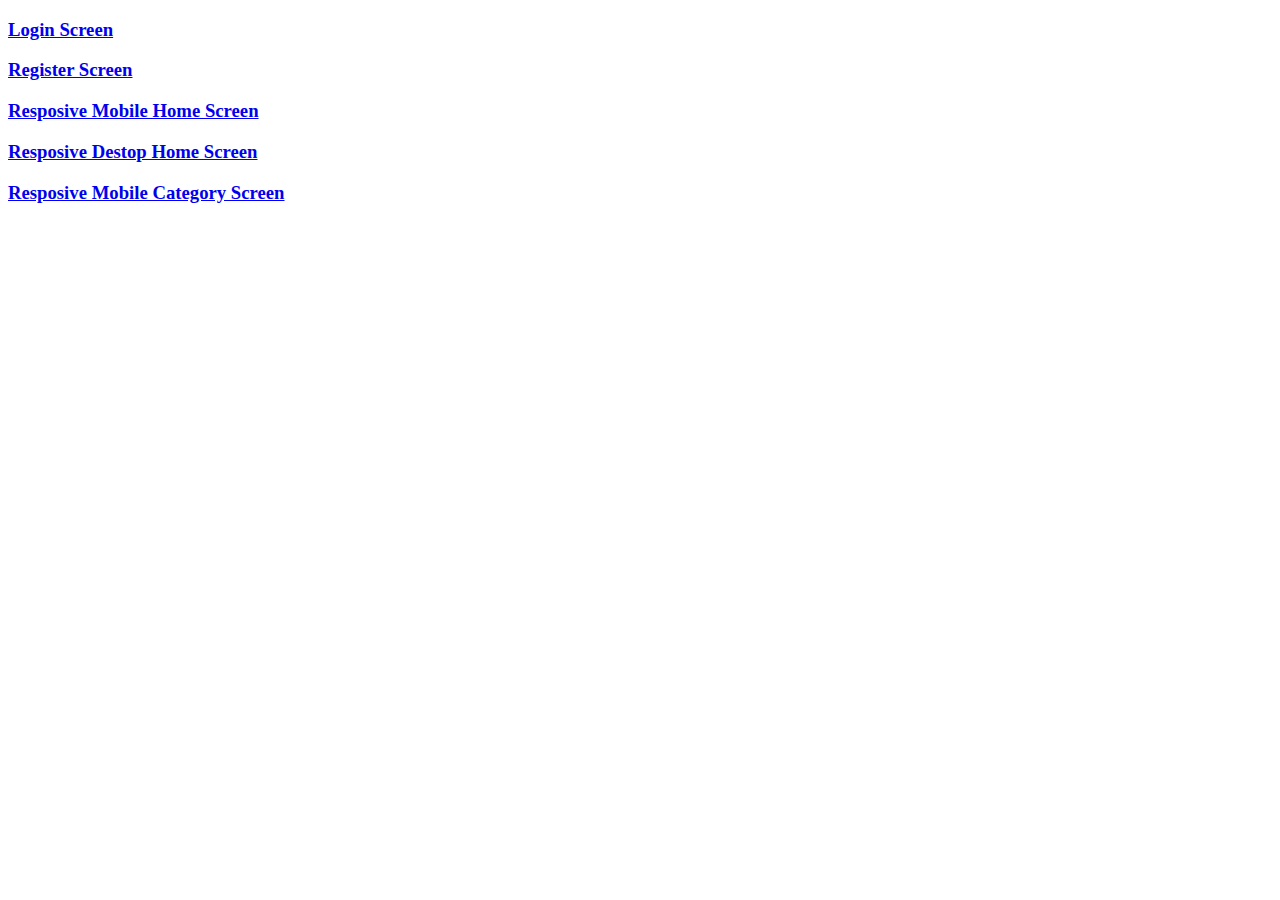
==== commit 63adc753: "category page created reposive" ====
--- a/index.html
+++ b/index.html
@@ -13,6 +13,7 @@
     <h3><a href="register.html"> Register Screen</a></h3>
     <h3><a href="home.html"> Resposive Mobile Home Screen</a></h3>
     <h3><a href="Dhome.html"> Resposive Destop Home Screen</a></h3>
+    <h3><a href="category.html"> Resposive Mobile Category Screen</a></h3>
 </body>
 
 </html>